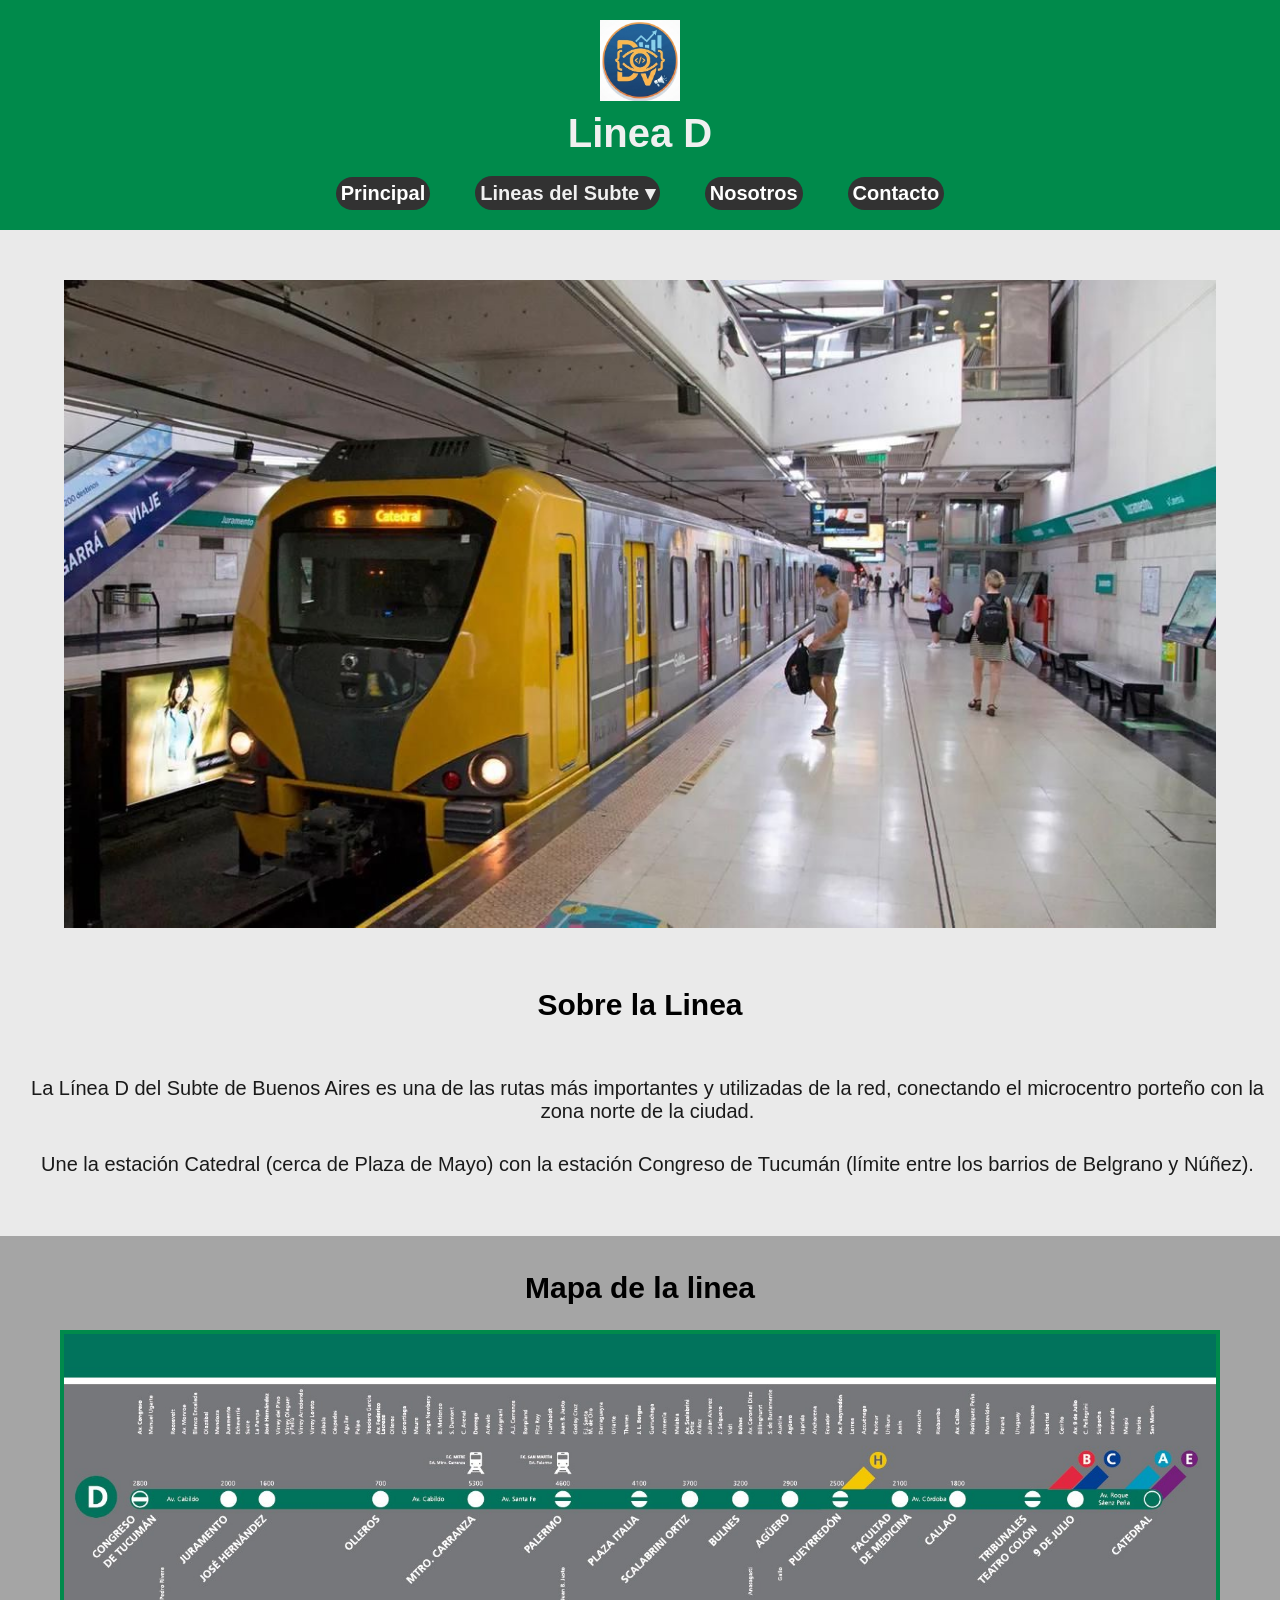
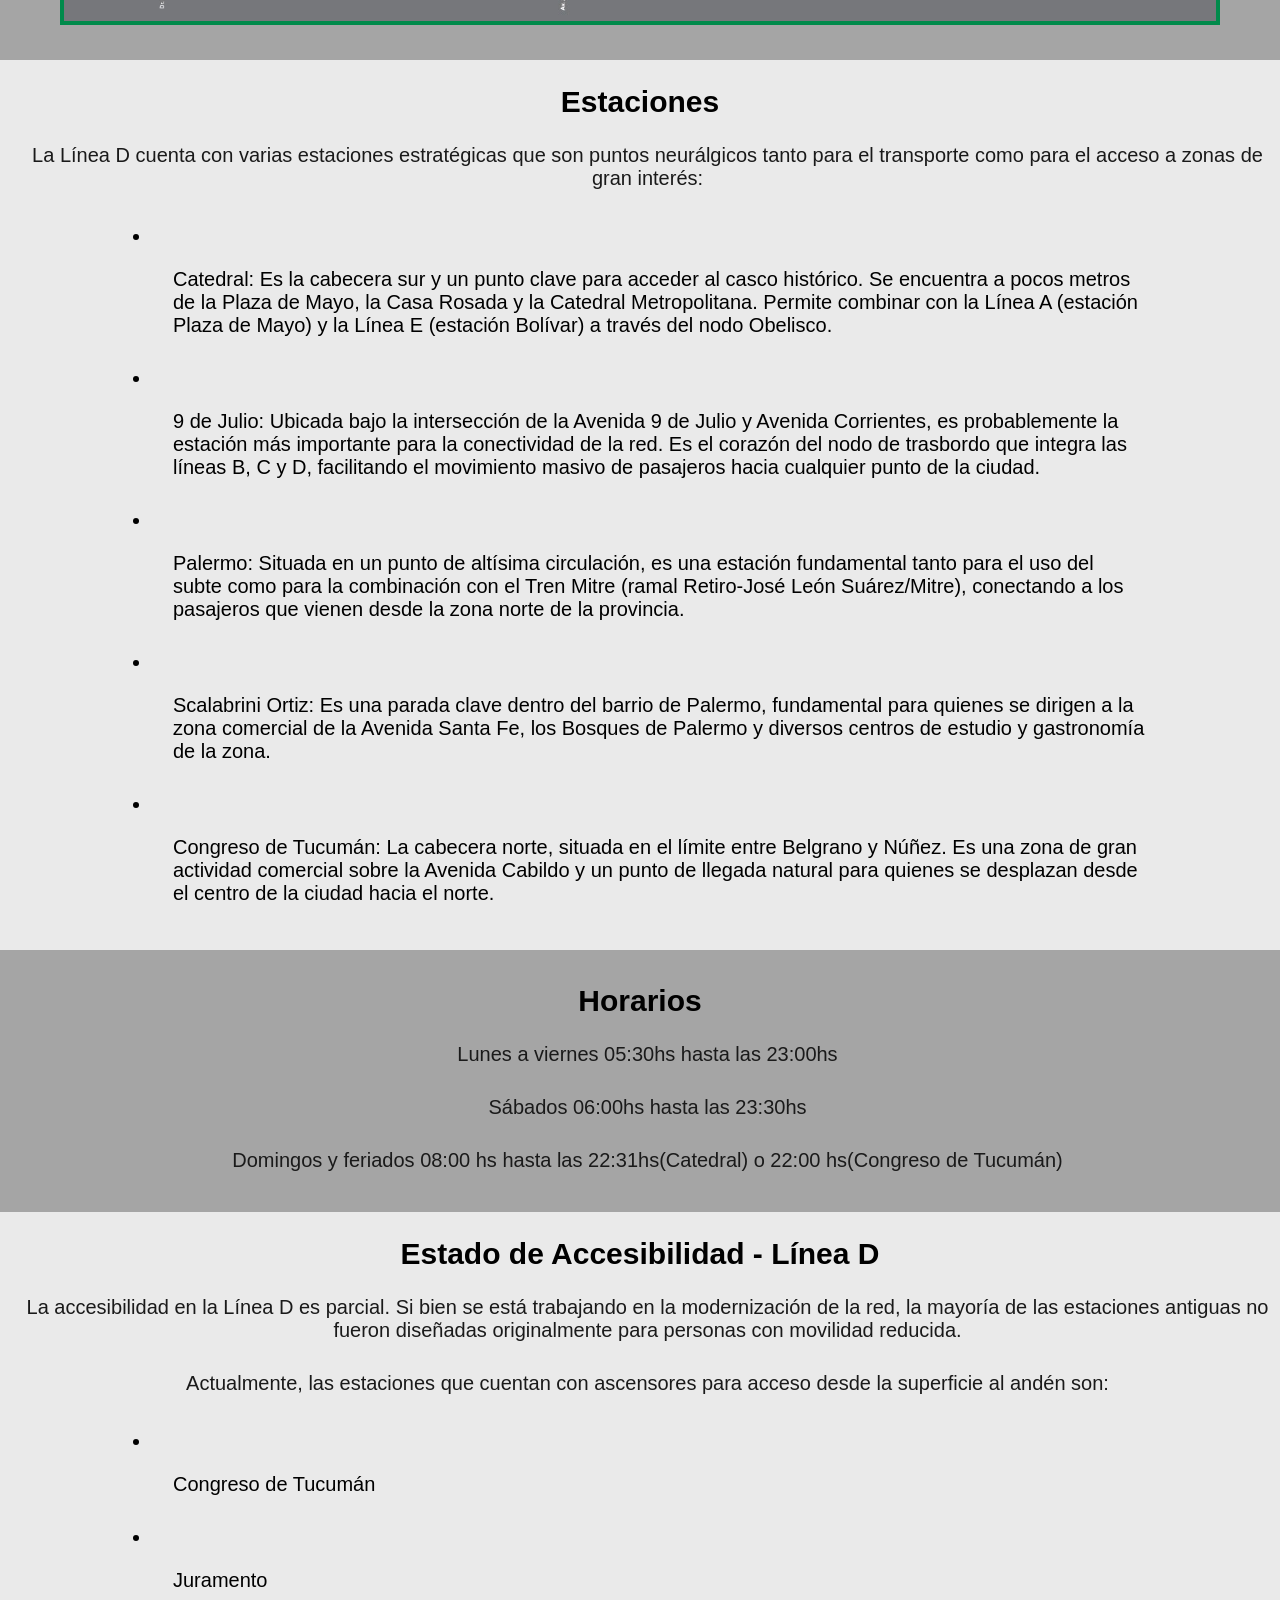
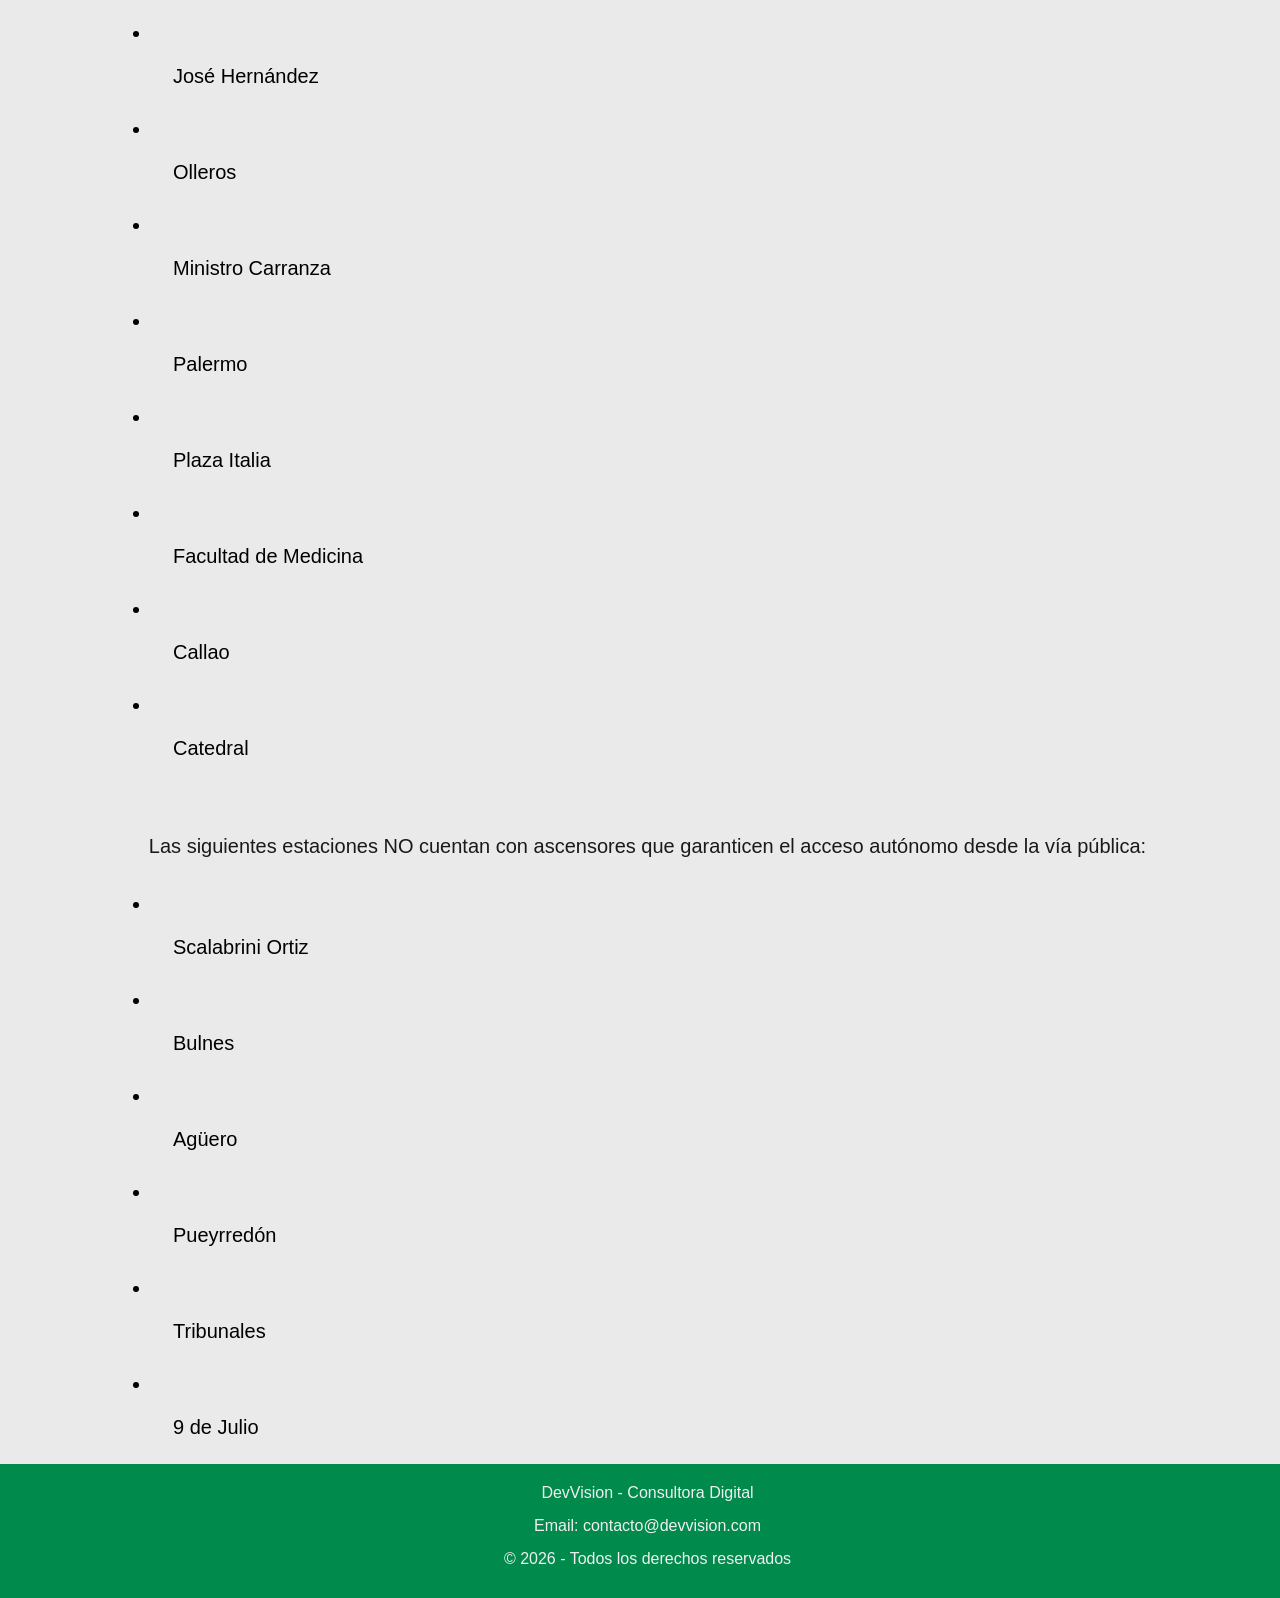
==== index.html @ eb5b042a "un link fuera" ====
<!DOCTYPE html>
<html lang="es">
<head>
    <meta charset="UTF-8">
    <meta name="viewport" content="width=device-width, initial-scale=1.0">
    <title>Linea D - Grupo 3</title>
    <link rel="stylesheet" href="estilos/css.css">
</head>
<body>
     <header class="header-principal">
        <div class="logo-titulo">
            <img src="img/DevVisionIcon.png" alt="IconoDevVision" class="icono-header">
            <h1>Linea D</h1>
        </div>

        <nav class="menu-navegacion">
            <input type="checkbox" id="menu">  
            <label for="menu" class="menuhamburguesa"> ☰ </label>
            <ul>
                <li>
                    <a href="">Principal</a>
                </li>
                <li class="dropdown">
                    <input type="checkbox" id="check-proyectos">
                    <label for="check-proyectos" class="label-proyectos">Lineas del Subte ▾</label>
                    <ul class="submenu">
                        <li><a href="">Linea H</a></li>
                        <li><a href="">Linea B</a></li>
                        <li><a href="">Linea D</a></li>
                    </ul>
                </li>
                <li>
                    <a>Nosotros</a>
                </li>
                <li>
                    <a>Contacto</a>
                </li>
            </ul>
        </nav> 
    </header>

    <main>
        <p></p>
        <nav class="ImagenSubte"><img src="img/Subte-Linea-D.jpg" alt="LineaD_Estaciones"></nav>
        <p></p>
        <h2>Sobre la Linea</h2>
        <p></p>
        <p>La Línea D del Subte de Buenos Aires es una de las rutas más importantes y utilizadas de la red, conectando el microcentro porteño con la zona norte de la ciudad.</p>
        <p>Une la estación Catedral (cerca de Plaza de Mayo) con la estación Congreso de Tucumán (límite entre los barrios de Belgrano y Núñez).</p>
        <p></p> 
    </main>

    <main class="colorgris">
        <p></p>
        <h2>Mapa de la linea</h2>
        <nav class="Imagen"><img src="img/combinaciones_D.jpg" alt="LineaD_Estaciones"></nav>
        <p></p>
    </main>

    <main>
        <h2>Estaciones</h2>
        <p>La Línea D cuenta con varias estaciones estratégicas que son puntos neurálgicos tanto para el transporte como para el acceso a zonas de gran interés:</p>
        <li><ul>Catedral: Es la cabecera sur y un punto clave para acceder al casco histórico. Se encuentra a pocos metros de la Plaza de Mayo, la Casa Rosada y la Catedral Metropolitana. Permite combinar con la Línea A (estación Plaza de Mayo) y la Línea E (estación Bolívar) a través del nodo Obelisco.</ul></li>
        <li><ul>9 de Julio: Ubicada bajo la intersección de la Avenida 9 de Julio y Avenida Corrientes, es probablemente la estación más importante para la conectividad de la red. Es el corazón del nodo de trasbordo que integra las líneas B, C y D, facilitando el movimiento masivo de pasajeros hacia cualquier punto de la ciudad.</ul></li>
        <li><ul>Palermo: Situada en un punto de altísima circulación, es una estación fundamental tanto para el uso del subte como para la combinación con el Tren Mitre (ramal Retiro-José León Suárez/Mitre), conectando a los pasajeros que vienen desde la zona norte de la provincia.</ul></li>
        <li><ul>Scalabrini Ortiz: Es una parada clave dentro del barrio de Palermo, fundamental para quienes se dirigen a la zona comercial de la Avenida Santa Fe, los Bosques de Palermo y diversos centros de estudio y gastronomía de la zona.</ul></li>
        <li><ul>Congreso de Tucumán: La cabecera norte, situada en el límite entre Belgrano y Núñez. Es una zona de gran actividad comercial sobre la Avenida Cabildo y un punto de llegada natural para quienes se desplazan desde el centro de la ciudad hacia el norte.</ul></li>
    </main>
    
    <main class="colorgris">
        <p></p>
        <h2>Horarios</h2>
        <p>Lunes a viernes  05:30hs hasta las   23:00hs</p>
        <p>Sábados  06:00hs hasta las   23:30hs</p>
        <p>Domingos y feriados 08:00 hs hasta las  22:31hs(Catedral) o 22:00 hs(Congreso de Tucumán)</p>
        <p></p>
    </main>

    <main>
        <h2>Estado de Accesibilidad - Línea D</h2>
        <p>La accesibilidad en la Línea D es parcial. Si bien se está trabajando en la modernización de la red, la mayoría de las estaciones antiguas no fueron diseñadas originalmente para personas con movilidad reducida.</p>
        <p>Actualmente, las estaciones que cuentan con ascensores para acceso desde la superficie al andén son:</p>
        <li><ul>Congreso de Tucumán</ul></li>
        <li><ul>Juramento</ul></li>
        <li><ul>José Hernández</ul></li>
        <li><ul>Olleros</ul></li>
        <li><ul>Ministro Carranza</ul></li>
        <li><ul>Palermo</ul></li>
        <li><ul>Plaza Italia</ul></li>
        <li><ul>Facultad de Medicina</ul></li>
        <li><ul>Callao</ul></li>
        <li><ul>Catedral</ul></li>
        <p></p>

        <p>Las siguientes estaciones NO cuentan con ascensores que garanticen el acceso autónomo desde la vía pública:</p>
        <li><ul>Scalabrini Ortiz</ul></li>
        <li><ul>Bulnes</ul></li>
        <li><ul>Agüero</ul></li>
        <li><ul>Pueyrredón</ul></li>
        <li><ul>Tribunales</ul></li>
        <li><ul>9 de Julio</ul></li>
    </main>

   <footer>
        <p>DevVision - Consultora Digital</p>
        <p>Email: contacto@devvision.com</p>
        <p>© 2026 - Todos los derechos reservados</p>
    </footer>
</body>
</html>
---- estilos/css.css ----
/* --- ESTILOS GENERALES --- */
body {
    background-color: #eaeaea;
    margin: 0; /* Evita márgenes blancos raros en los bordes de la pantalla */
    padding: 0;
    box-sizing: border-box;
}

h2 {
    color: #000000;
    font-size: 30px;
    text-align: center;
    font-family: Arial, Helvetica, sans-serif;
}

h1 {
    color: #f0f0f0;
    text-align: center;
    font-size: 40px;
    font-family: Arial, Helvetica, sans-serif;
    margin: 0;
    padding: 0; /* Eliminamos cualquier espacio raro */
}

h3 { font-size: 25px; text-align: center; }
h4 { font-size: 19px; text-align: center; }

p {
    color: #1a1a1a;
    font-family: Arial, Helvetica, sans-serif;
    padding-left: 15px;
    padding-bottom: 10px;
    font-size: 20px;
    text-align: center;
}

/* --- DISEÑO DEL HEADER (ESTILO DE LA IMAGEN) --- */
.header-principal {
    display: flex;
    flex-direction: column;   /* Apila los elementos hacia abajo: 1° Logo/Título, 2° Menú */
    align-items: center;       /* Centra todo horizontalmente */
    justify-content: center;
    background-color: #008A4B;   
    padding: 20px 2%; 
    color: white;
}

.logo-titulo {
    display: flex;
    flex-direction: column;   /* Apila el icono arriba y el texto abajo */
    align-items: center;       /* Centra el icono y el texto */
    gap: 10px;
    margin-bottom: 20px;       /* Despega el título del menú de botones */
}

.icono-header {
    width: 80px;                  
    height: auto;
}

/* --- MENÚ DE NAVEGACIÓN DESKTOP --- */
.menu-navegacion > ul {
    display: flex;
    align-items: center;
    list-style: none;
    padding: 0;
    margin: 0;
    gap: 15px; /* Separación fija y prolija entre botón y botón */
}

.menu-navegacion ul li {
    font-size: 20px;
    padding: 5px;
    margin: 0 15px; /* Separación balanceada entre las opciones del menú */
    list-style: none;
    font-family: Arial, Helvetica, sans-serif;
    background-color: #323232;    /* Fondo blanco para los botones */
    border-radius: 20px;          /* Bordes bien redondeados */

}

.menu-navegacion ul li:hover {
    background-color: #626262;
}


.menu-navegacion a {
    color: rgb(255, 255, 255);
    text-decoration: none;
    font-size: 20px;
    font-weight: bold;
}

.menu-navegacion a:hover {
    color: #ffcc00;
}

/* --- SUBMENÚ DESPLEGABLE POR CLICK --- */
.dropdown {
    position: relative; /* Base de referencia para el submenú */
}

.label-proyectos {
    cursor: pointer;
    color: #f0f0f0;
    font-family: Arial, Helvetica, sans-serif;
    font-weight: bold;
    font-size: 20px;
    user-select: none;
}

.label-proyectos:hover {
    color: #ffcc00;
}

/* El cuadro del submenú */
.submenu {
    display: none; /* Oculto por defecto */
    position: absolute;
    top: 130%; /* Cae justo por debajo del botón 'Proyectos' */
    left: 50%;
    transform: translateX(-50%); /* Lo centra perfectamente abajo del texto */
    background-color: #008A4B;
    min-width: 160px;
    z-index: 1000;
    padding: 0;
    margin: 0;
    list-style: none;
    box-shadow: 0px 4px 8px rgba(0,0,0,0.2); /* Sombra sutil para dar volumen */
    border-radius: 4px;
}

/* Mostrar submenú cuando el checkbox interno está activo */
#check-proyectos:checked ~ .submenu {
    display: block;
}

.submenu li {
    display: block !important;
    margin: 0 !important;
    padding: 12px 15px !important;
    border-bottom: 1px solid #00fb8a;
    text-align: center;
    
}

.submenu li:last-child {
    border-bottom: none; /* Quita la línea al último elemento */
}

.submenu li a {
    color: #ffffff !important;
    text-decoration: none;
    font-size: 14px;
    display: block;
}

/* Esconder los inputs de control */
input[type="checkbox"] {
    display: none;
}
.menuhamburguesa {
    display: none;
}

/* --- CUERPO DEL CONTENIDO Y COMPONENTES --- */
main li {
    font-size: 20px;
    color: #000000;
    font-family: Arial, Helvetica, sans-serif;
    padding: 5px;
    margin: 0 10%; /* Ajustado con porcentajes para evitar roturas de pantalla */
}

.colorgris { background-color: #a5a5a5; }

footer {
    background-color: #008A4B;   
    padding: 15px;
    text-align: center;
}
footer p {
    margin: 5px 0;
    color: #f0f0f0;
    font-size: 16px;
}

.Imagen img {
    border: 4px solid #008A4B;
    display: block;
    margin: 0 auto 25px auto;
    max-width: 90%;
    height: auto;
}

.ImagenSubte img {
    display: block;
    margin: 0 auto 25px auto;
    max-width: 90%;
    height: auto;
}

/* --- RESPONSIVE / ADAPTACIÓN A MÓVILES --- */
@media all and (max-width: 1060px) {
  
    input:checked  ~ ul{   
    display:block;
      }
  
      input:checked ~ label {   
      background: lightgrey; 
          }
  
      label:hover{               
      background: grey;
      }
  
    li{                        
         margin: 0px;
         text-align: left;
         font-size: 15px;
     }

     ul{
        font-size: 15px;
     }
  
     .menuhamburguesa {            
       box-sizing: border-box;
       display: block;
       border: 1px solid black;
       border-radius: 5px;
       width: 30px;
       height: 30px;
       line-height: 30px;
       font-weight: bold;
       text-align: center;
       user-select: none;
       background-color: cadetblue;
  
        }
      
  
    .menu-navegacion ul{                         
       display: none;
       background-color:#008A4B;
  
      }

    .submenu li {
        display: block !important;
        margin: 0 !important;
        padding: 12px 15px !important;
        border-bottom: 1px solid #00fb8a;
        text-align: center;
    }

      h1{ 
        font-size: 23px;
      }
      a{
        font-size: 13px;
    }
    p{
        font-size: 14px;
    }

    h2{
        font-size: 19px;
    }
    h3{
        font-size: 17px;
    }

  }
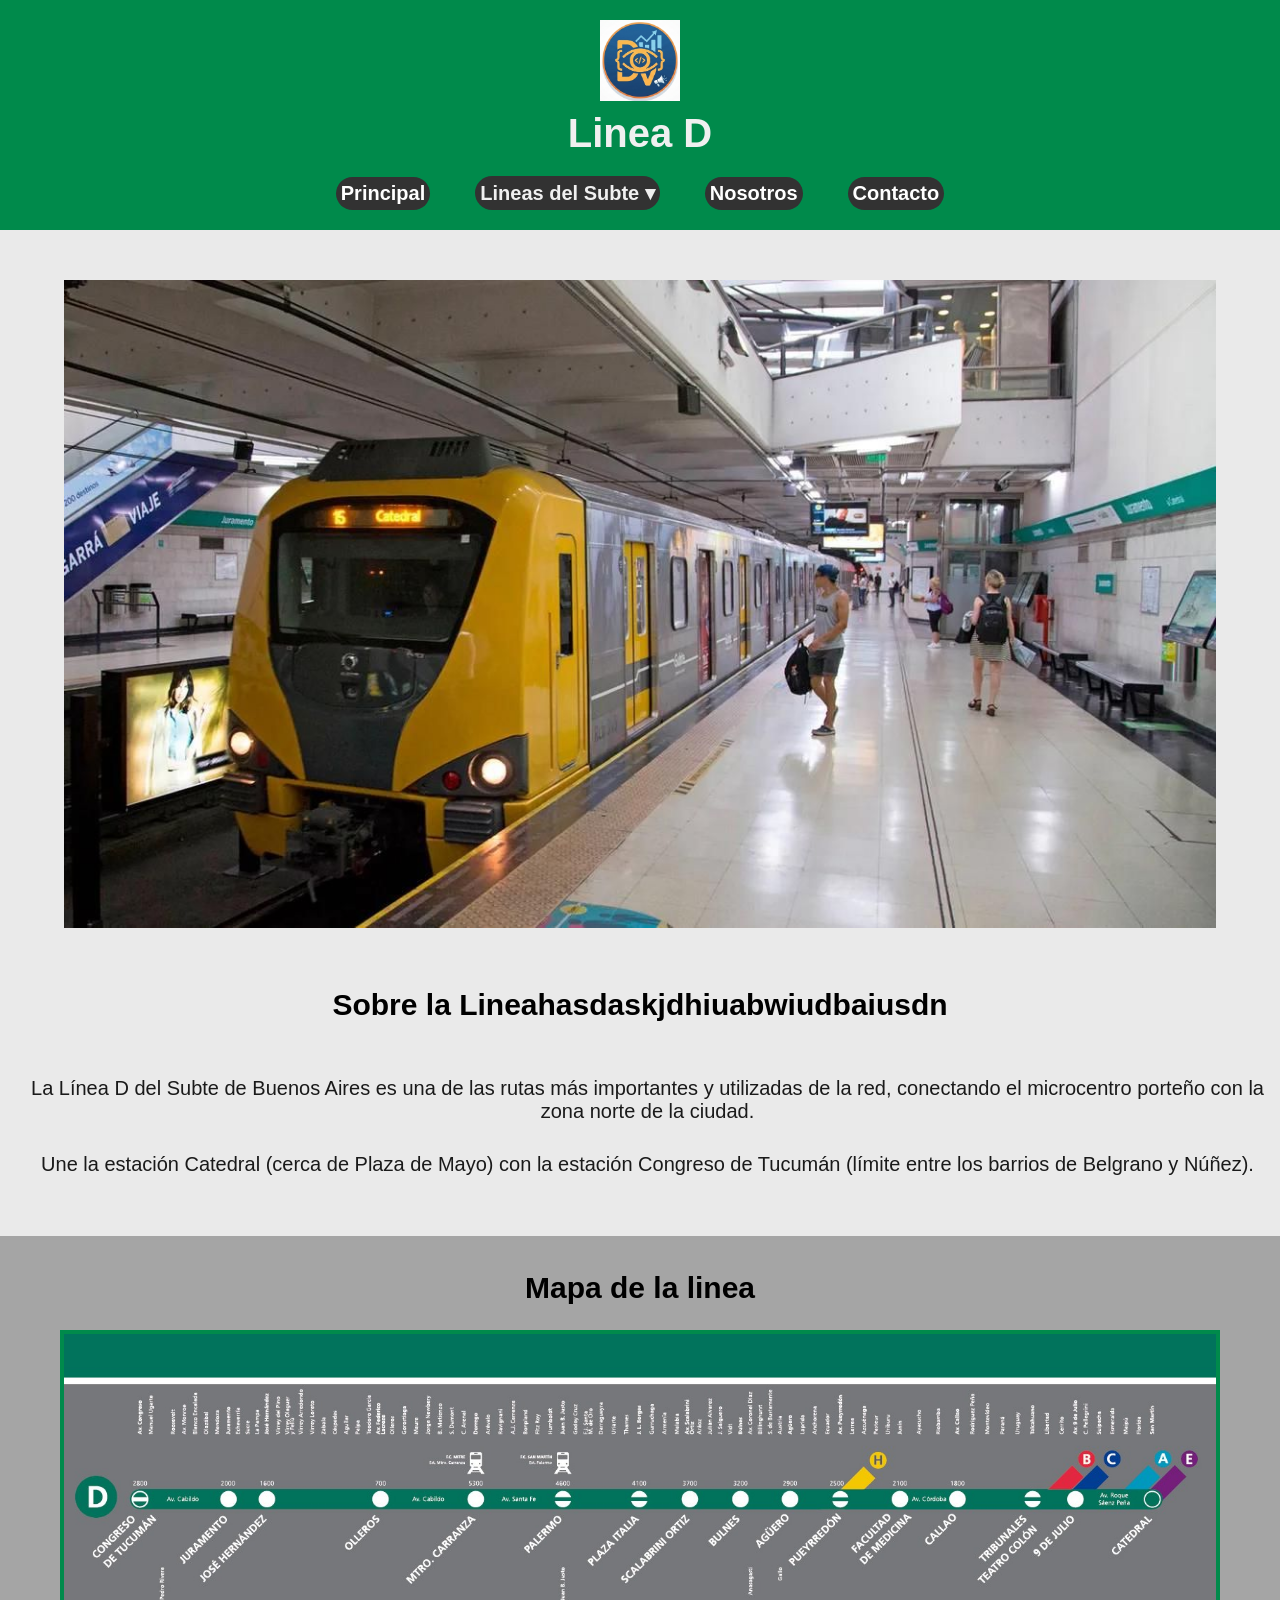
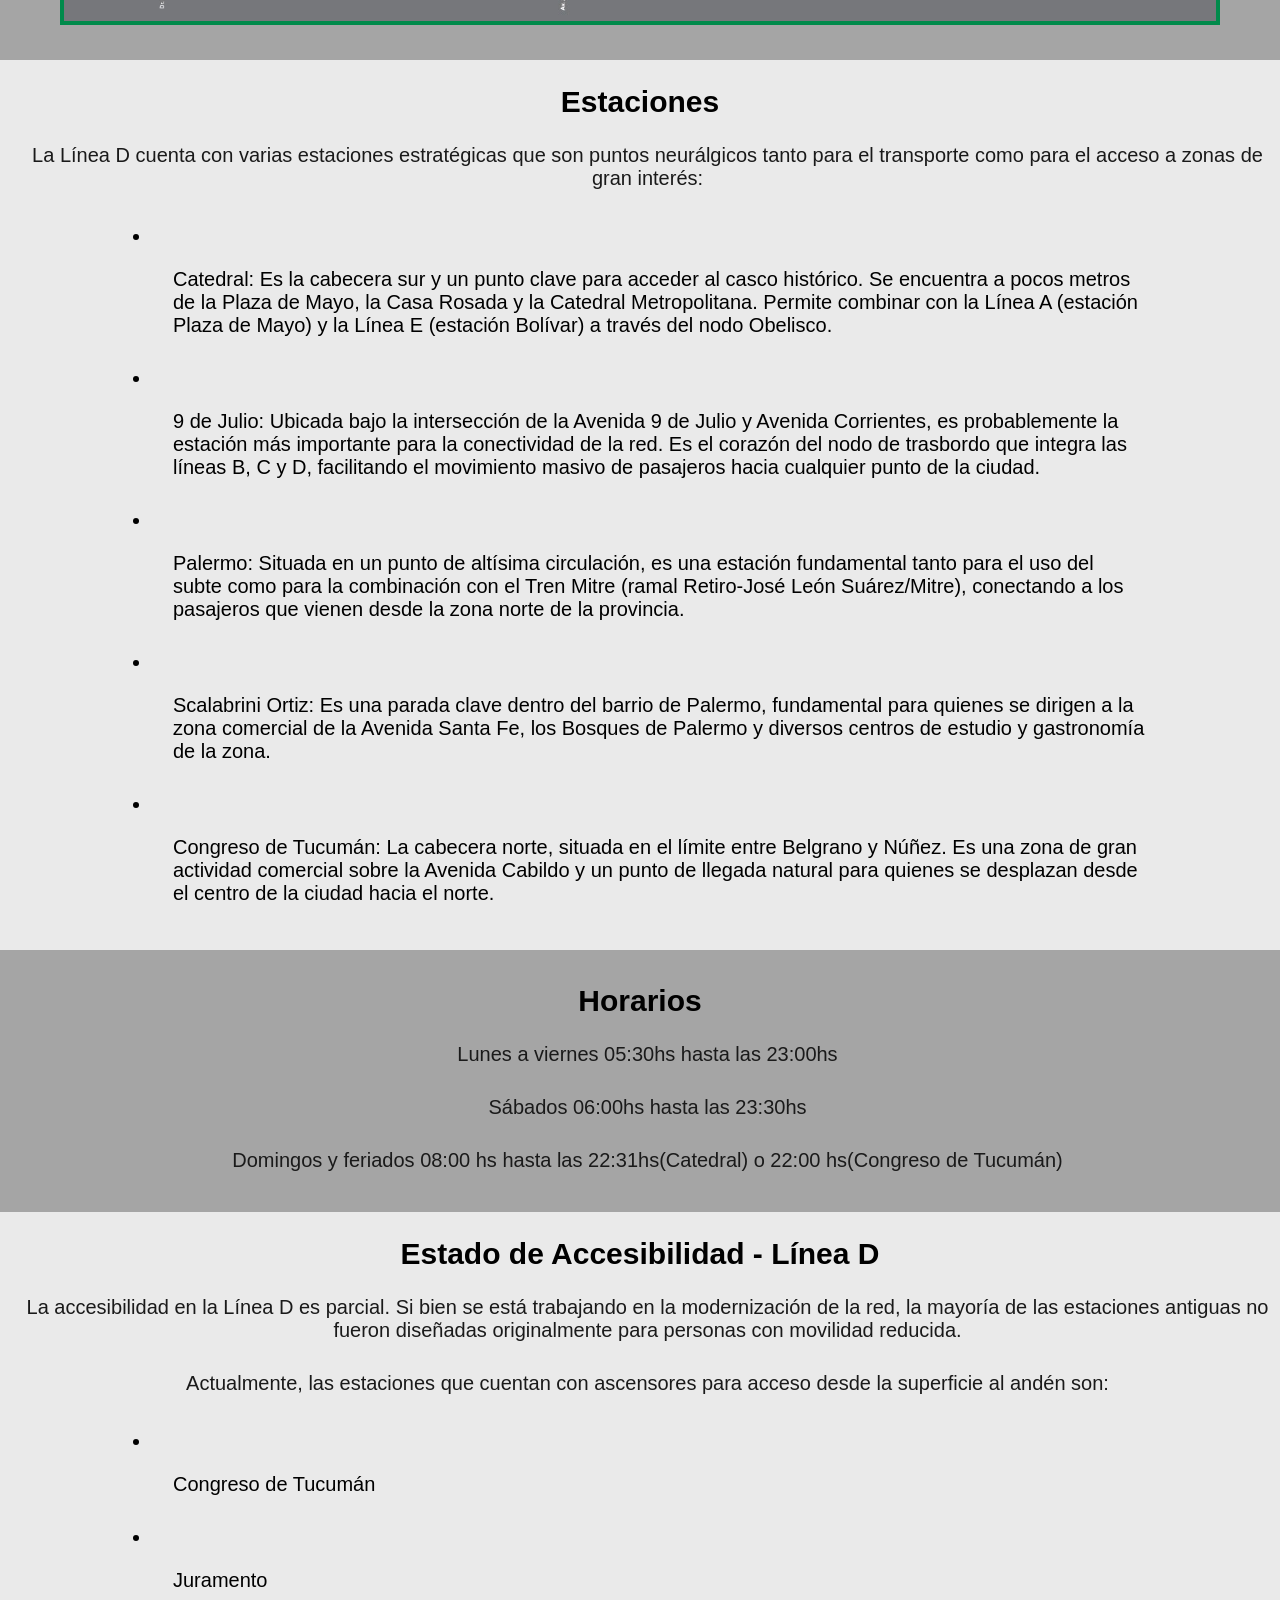
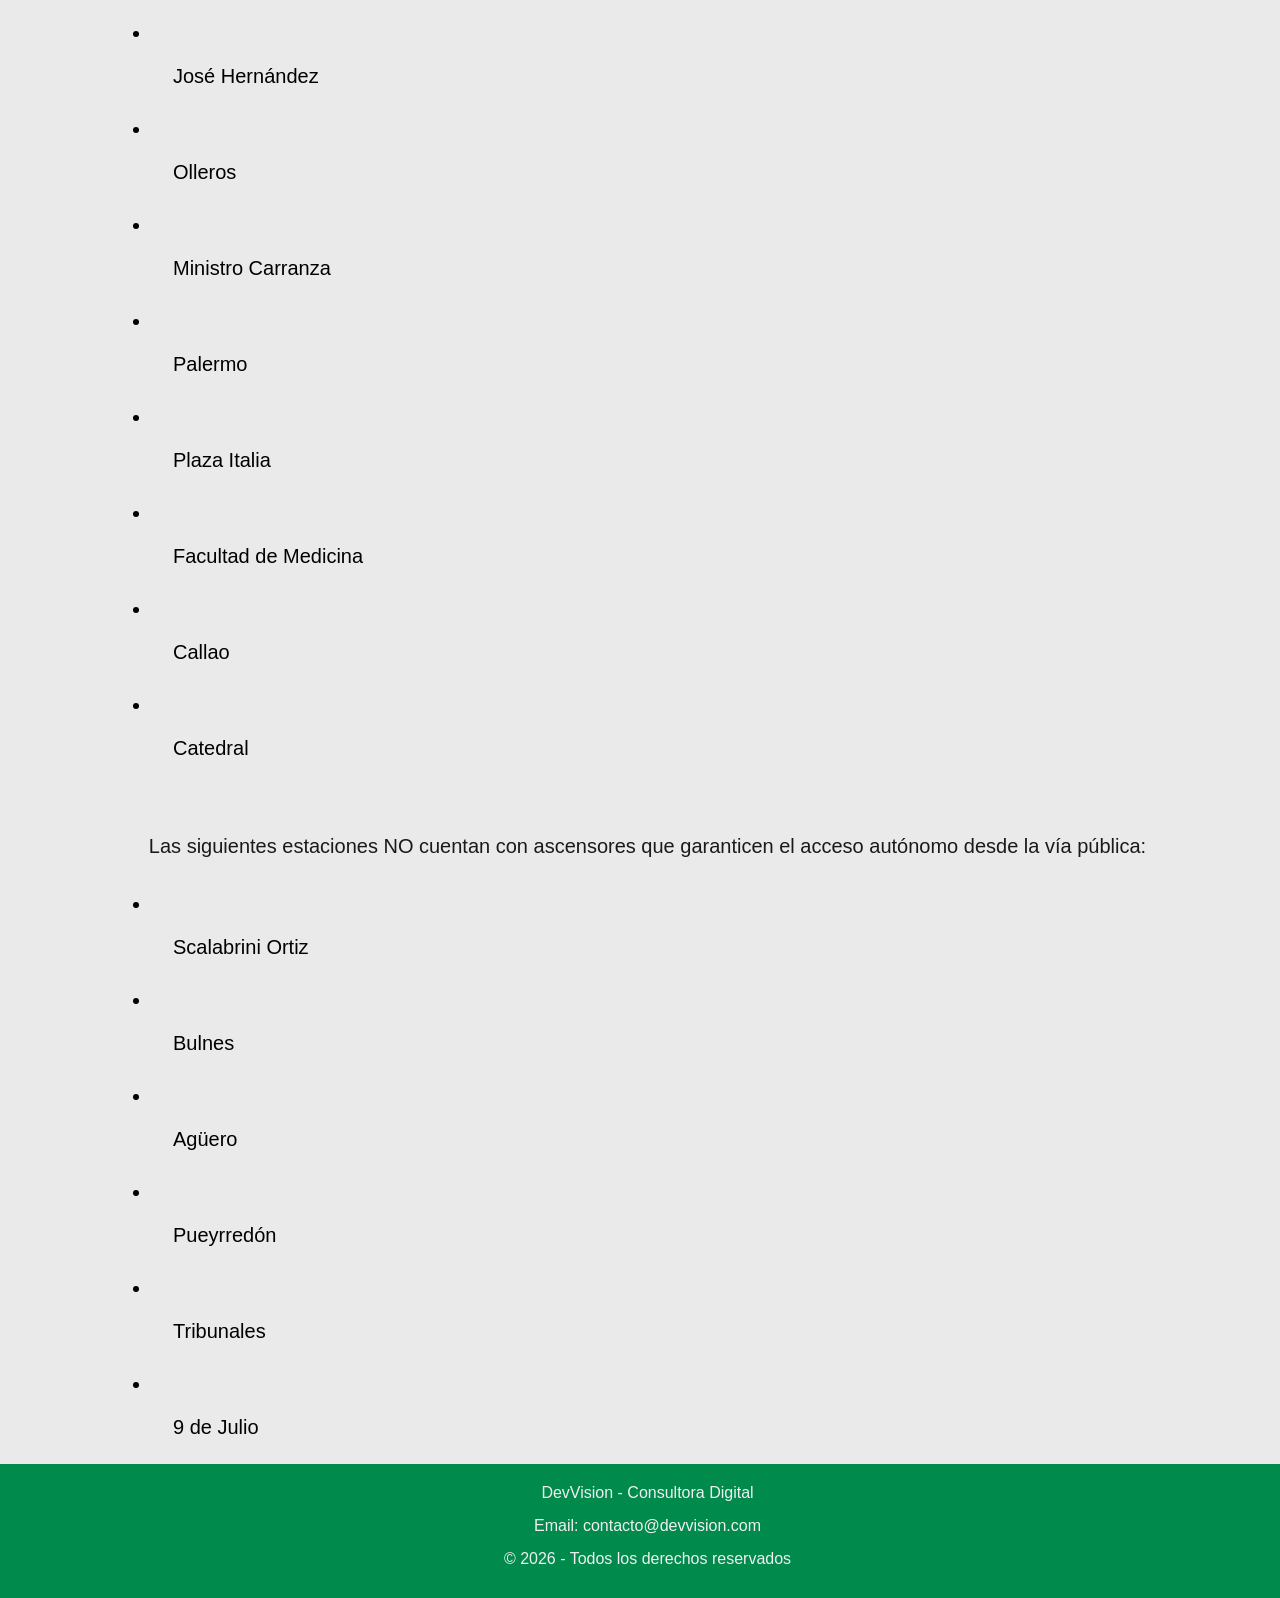
==== commit b7b396ea: "probando" ====
--- a/index.html
+++ b/index.html
@@ -24,8 +24,8 @@
                     <input type="checkbox" id="check-proyectos">
                     <label for="check-proyectos" class="label-proyectos">Lineas del Subte ▾</label>
                     <ul class="submenu">
-                        <li><a href="">Linea H</a></li>
-                        <li><a href="">Linea B</a></li>
+                        <li><a href="https://valentinasalinasc.github.io/lineahsubte/">Linea H</a></li>
+                        <li><a href="https://carlosmarinaro.github.io/LINEA-C/#">Linea C</a></li>
                         <li><a href="">Linea D</a></li>
                     </ul>
                 </li>
@@ -39,11 +39,12 @@
         </nav> 
     </header>
 
+
     <main>
         <p></p>
         <nav class="ImagenSubte"><img src="img/Subte-Linea-D.jpg" alt="LineaD_Estaciones"></nav>
         <p></p>
-        <h2>Sobre la Linea</h2>
+        <h2>Sobre la Lineahasdaskjdhiuabwiudbaiusdn</h2>
         <p></p>
         <p>La Línea D del Subte de Buenos Aires es una de las rutas más importantes y utilizadas de la red, conectando el microcentro porteño con la zona norte de la ciudad.</p>
         <p>Une la estación Catedral (cerca de Plaza de Mayo) con la estación Congreso de Tucumán (límite entre los barrios de Belgrano y Núñez).</p>
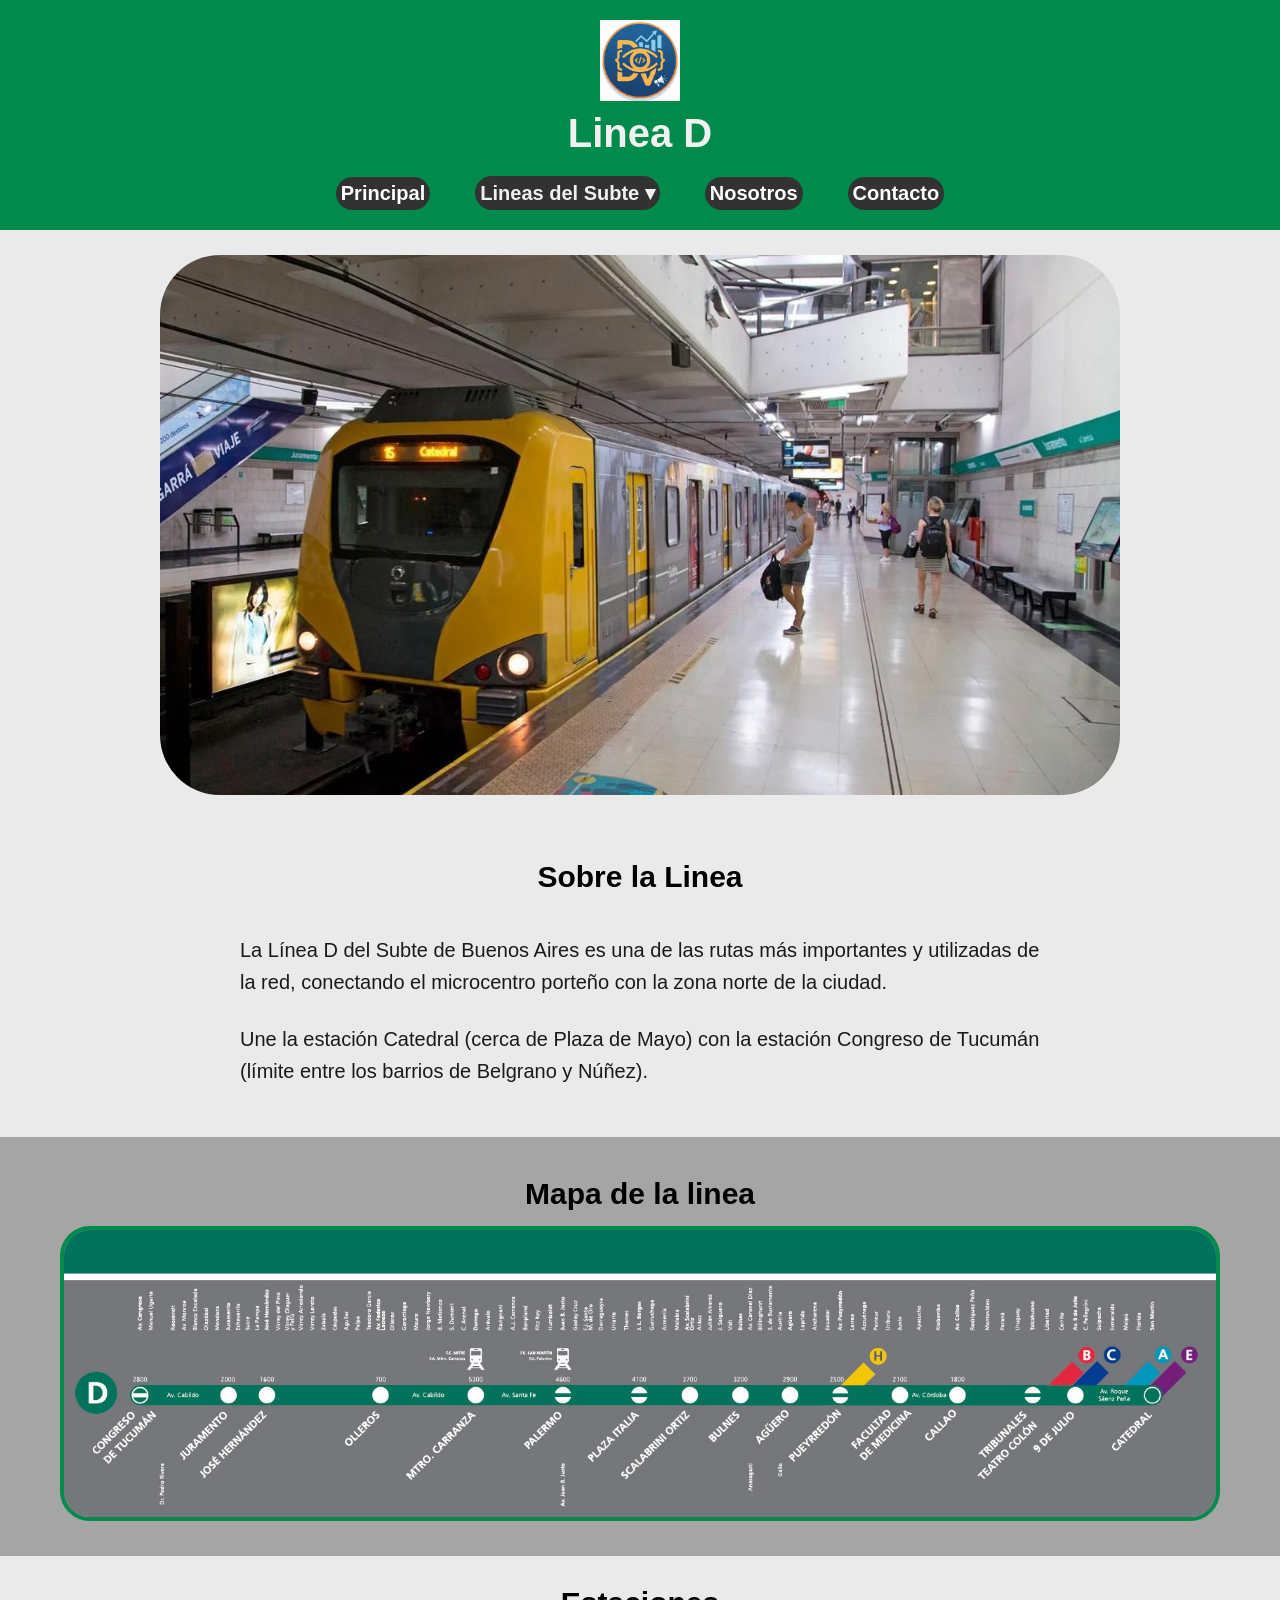
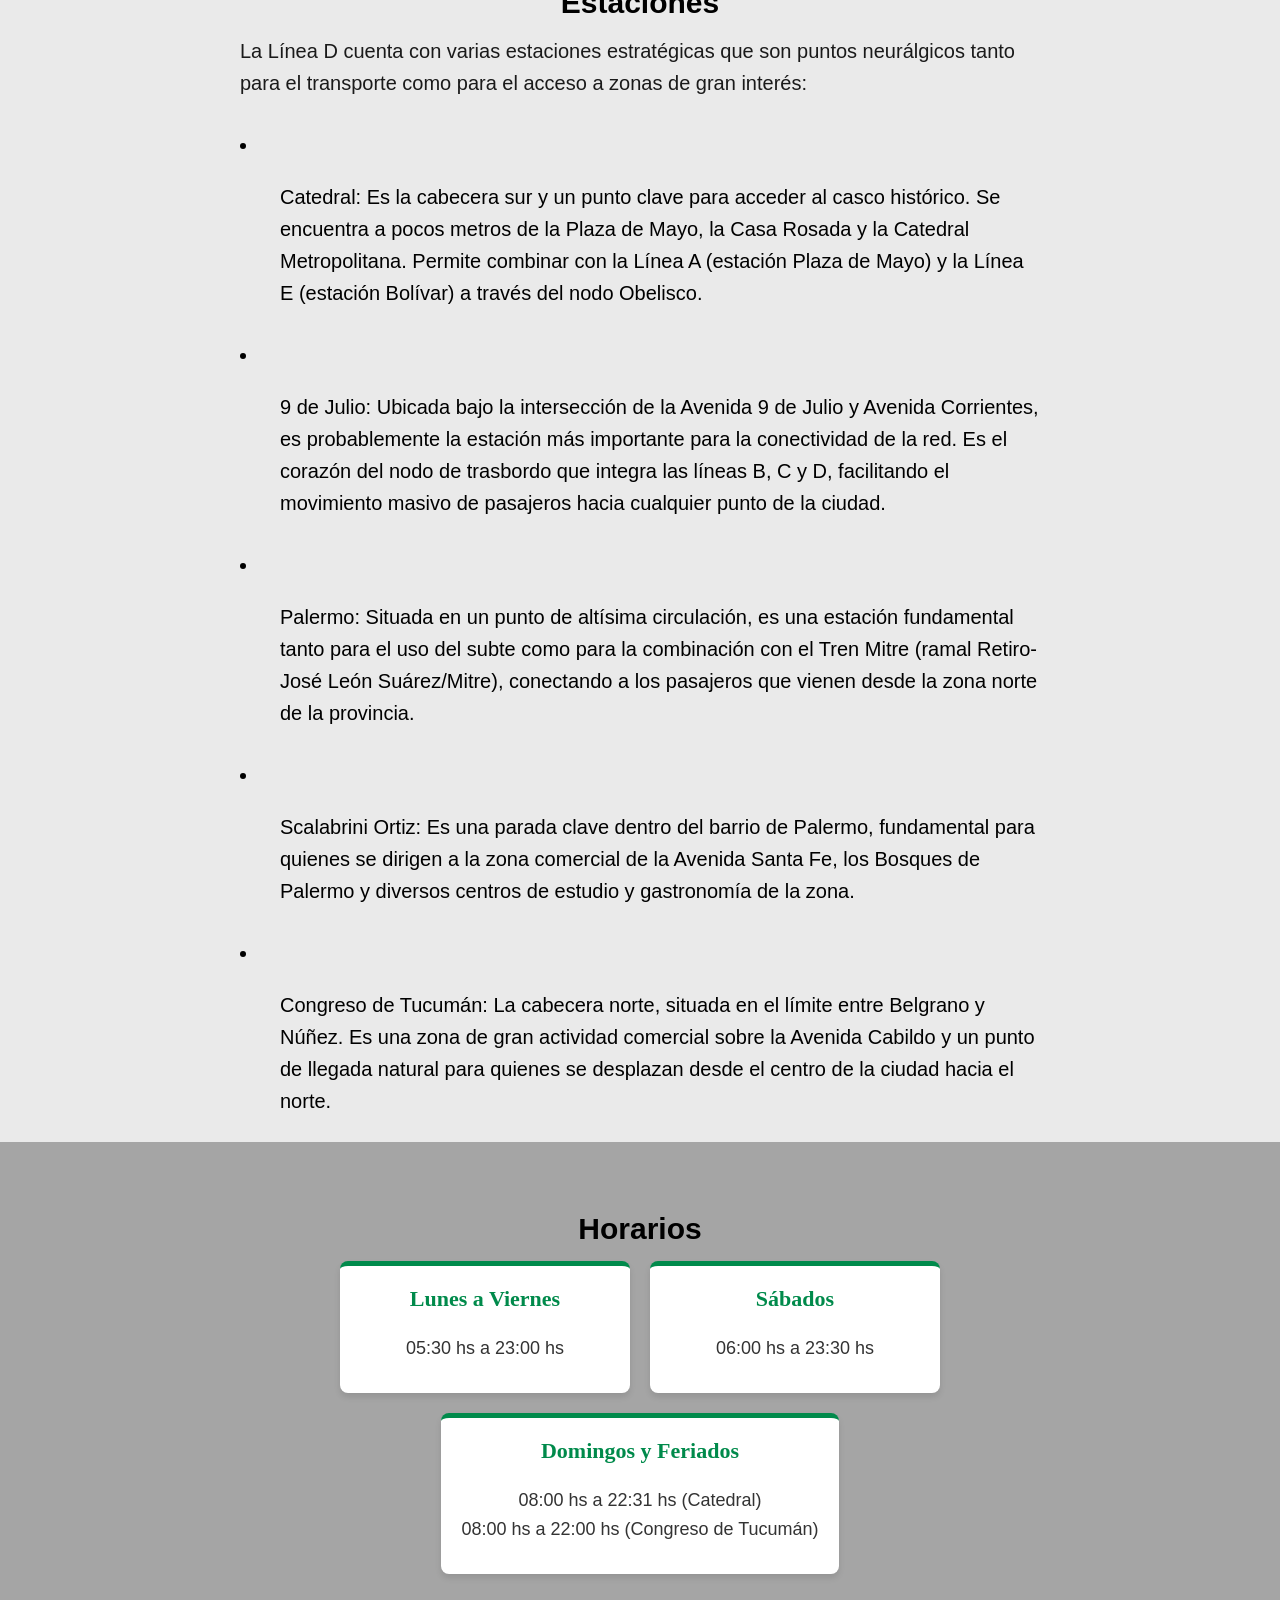
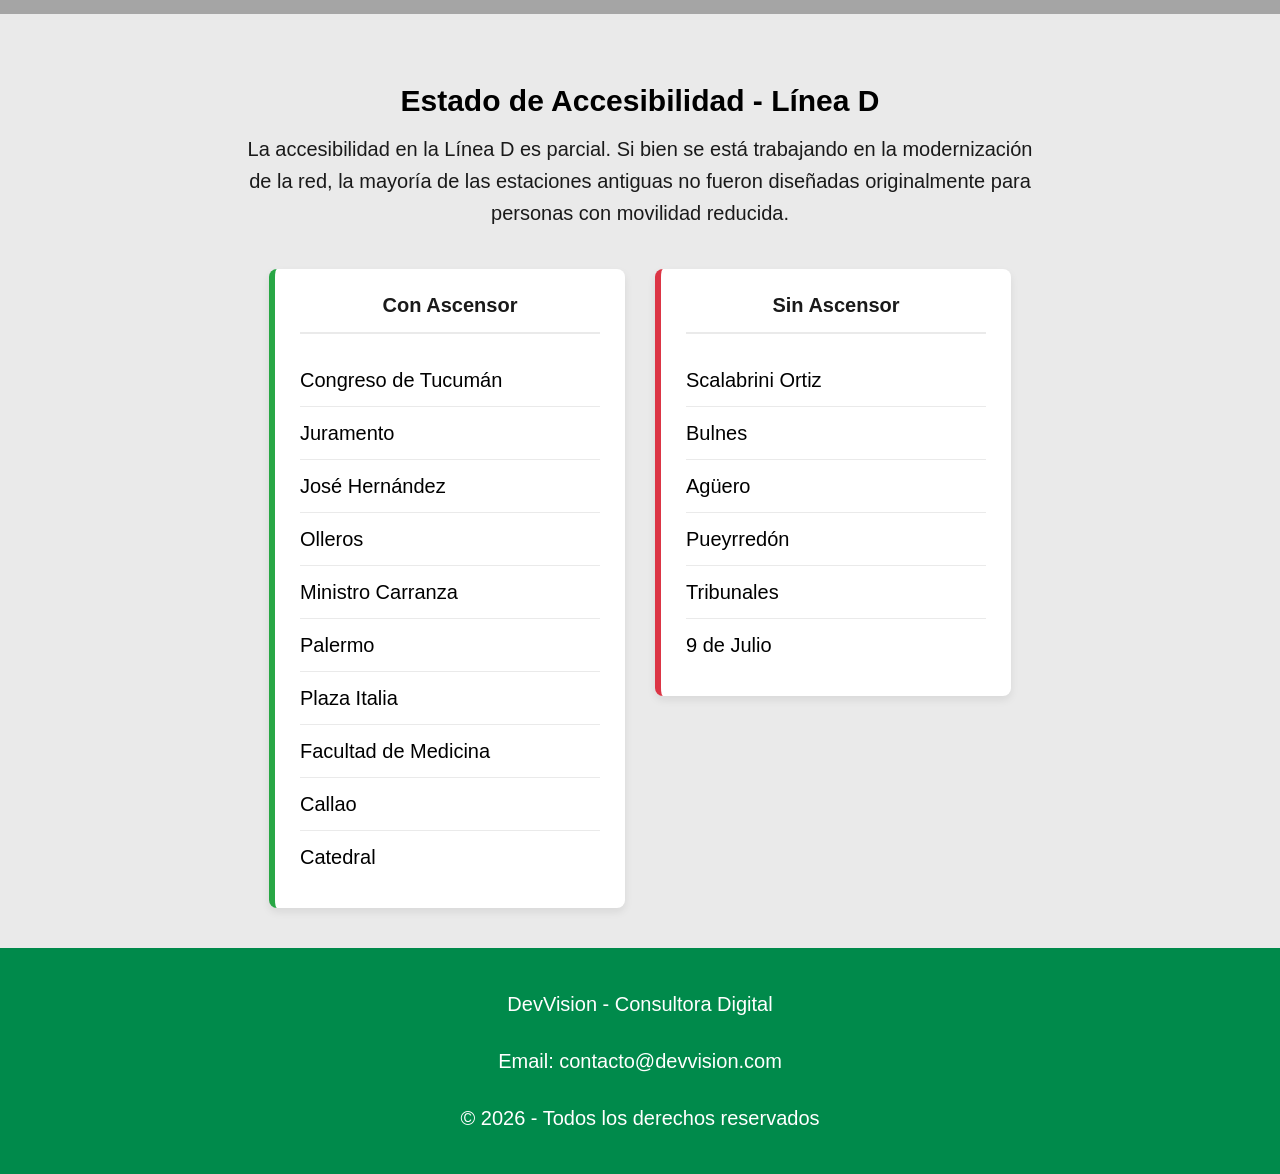
==== commit 156b0d89: "columnas" ====
--- a/index.html
+++ b/index.html
@@ -44,7 +44,7 @@
         <p></p>
         <nav class="ImagenSubte"><img src="img/Subte-Linea-D.jpg" alt="LineaD_Estaciones"></nav>
         <p></p>
-        <h2>Sobre la Lineahasdaskjdhiuabwiudbaiusdn</h2>
+        <h2>Sobre la Linea</h2>
         <p></p>
         <p>La Línea D del Subte de Buenos Aires es una de las rutas más importantes y utilizadas de la red, conectando el microcentro porteño con la zona norte de la ciudad.</p>
         <p>Une la estación Catedral (cerca de Plaza de Mayo) con la estación Congreso de Tucumán (límite entre los barrios de Belgrano y Núñez).</p>
@@ -68,41 +68,61 @@
         <li><ul>Congreso de Tucumán: La cabecera norte, situada en el límite entre Belgrano y Núñez. Es una zona de gran actividad comercial sobre la Avenida Cabildo y un punto de llegada natural para quienes se desplazan desde el centro de la ciudad hacia el norte.</ul></li>
     </main>
     
-    <main class="colorgris">
-        <p></p>
+    <main class="colorgris padding-seccion">
         <h2>Horarios</h2>
-        <p>Lunes a viernes  05:30hs hasta las   23:00hs</p>
-        <p>Sábados  06:00hs hasta las   23:30hs</p>
-        <p>Domingos y feriados 08:00 hs hasta las  22:31hs(Catedral) o 22:00 hs(Congreso de Tucumán)</p>
-        <p></p>
+        <div class="contenedor-horarios">
+            <div class="tarjeta-horario">
+                <h3>Lunes a Viernes</h3>
+                <p>05:30 hs a 23:00 hs</p>
+            </div>
+            <div class="tarjeta-horario">
+                <h3>Sábados</h3>
+                <p>06:00 hs a 23:30 hs</p>
+            </div>
+            <div class="tarjeta-horario">
+                <h3>Domingos y Feriados</h3>
+                <p>08:00 hs a 22:31 hs (Catedral)<br>08:00 hs a 22:00 hs (Congreso de Tucumán)</p>
+            </div>
+        </div>
     </main>
 
-    <main>
+    <main class="padding-seccion">
         <h2>Estado de Accesibilidad - Línea D</h2>
-        <p>La accesibilidad en la Línea D es parcial. Si bien se está trabajando en la modernización de la red, la mayoría de las estaciones antiguas no fueron diseñadas originalmente para personas con movilidad reducida.</p>
-        <p>Actualmente, las estaciones que cuentan con ascensores para acceso desde la superficie al andén son:</p>
-        <li><ul>Congreso de Tucumán</ul></li>
-        <li><ul>Juramento</ul></li>
-        <li><ul>José Hernández</ul></li>
-        <li><ul>Olleros</ul></li>
-        <li><ul>Ministro Carranza</ul></li>
-        <li><ul>Palermo</ul></li>
-        <li><ul>Plaza Italia</ul></li>
-        <li><ul>Facultad de Medicina</ul></li>
-        <li><ul>Callao</ul></li>
-        <li><ul>Catedral</ul></li>
-        <p></p>
+        <p class="texto-centrado">La accesibilidad en la Línea D es parcial. Si bien se está trabajando en la modernización de la red, la mayoría de las estaciones antiguas no fueron diseñadas originalmente para personas con movilidad reducida.</p>
+        
+        <div class="contenedor-accesibilidad">
+            <div class="columna-accesible">
+                <h3> Con Ascensor</h3>
+                <ul>
+                    <li>Congreso de Tucumán</li>
+                    <li>Juramento</li>
+                    <li>José Hernández</li>
+                    <li>Olleros</li>
+                    <li>Ministro Carranza</li>
+                    <li>Palermo</li>
+                    <li>Plaza Italia</li>
+                    <li>Facultad de Medicina</li>
+                    <li>Callao</li>
+                    <li>Catedral</li>
+                </ul>
+            </div>
 
-        <p>Las siguientes estaciones NO cuentan con ascensores que garanticen el acceso autónomo desde la vía pública:</p>
-        <li><ul>Scalabrini Ortiz</ul></li>
-        <li><ul>Bulnes</ul></li>
-        <li><ul>Agüero</ul></li>
-        <li><ul>Pueyrredón</ul></li>
-        <li><ul>Tribunales</ul></li>
-        <li><ul>9 de Julio</ul></li>
+            <div class="columna-no-accesible">
+                <h3> Sin Ascensor</h3>
+                <ul>
+                    <li>Scalabrini Ortiz</li>
+                    <li>Bulnes</li>
+                    <li>Agüero</li>
+                    <li>Pueyrredón</li>
+                    <li>Tribunales</li>
+                    <li>9 de Julio</li>
+                </ul>
+            </div>
+        </div>
     </main>
 
    <footer>
+    <p></p>
         <p>DevVision - Consultora Digital</p>
         <p>Email: contacto@devvision.com</p>
         <p>© 2026 - Todos los derechos reservados</p>
--- a/estilos/css.css
+++ b/estilos/css.css
@@ -1,7 +1,7 @@
-/* --- ESTILOS GENERALES --- */
+
 body {
     background-color: #eaeaea;
-    margin: 0; /* Evita márgenes blancos raros en los bordes de la pantalla */
+    margin: 0;
     padding: 0;
     box-sizing: border-box;
 }
@@ -11,6 +11,8 @@
     font-size: 30px;
     text-align: center;
     font-family: Arial, Helvetica, sans-serif;
+    max-width: 800px;
+    margin: 30px auto 15px auto; 
 }
 
 h1 {
@@ -19,7 +21,7 @@
     font-size: 40px;
     font-family: Arial, Helvetica, sans-serif;
     margin: 0;
-    padding: 0; /* Eliminamos cualquier espacio raro */
+    padding: 0; 
 }
 
 h3 { font-size: 25px; text-align: center; }
@@ -28,17 +30,18 @@
 p {
     color: #1a1a1a;
     font-family: Arial, Helvetica, sans-serif;
-    padding-left: 15px;
+    font-size: 20px;    
+    max-width: 800px; 
+    margin: 0 auto 15px auto;
     padding-bottom: 10px;
-    font-size: 20px;
-    text-align: center;
-}
-
-/* --- DISEÑO DEL HEADER (ESTILO DE LA IMAGEN) --- */
+    text-align: left; 
+    line-height: 1.6; 
+}
+
 .header-principal {
     display: flex;
-    flex-direction: column;   /* Apila los elementos hacia abajo: 1° Logo/Título, 2° Menú */
-    align-items: center;       /* Centra todo horizontalmente */
+    flex-direction: column;
+    align-items: center; 
     justify-content: center;
     background-color: #008A4B;   
     padding: 20px 2%; 
@@ -47,10 +50,10 @@
 
 .logo-titulo {
     display: flex;
-    flex-direction: column;   /* Apila el icono arriba y el texto abajo */
-    align-items: center;       /* Centra el icono y el texto */
+    flex-direction: column; 
+    align-items: center; 
     gap: 10px;
-    margin-bottom: 20px;       /* Despega el título del menú de botones */
+    margin-bottom: 20px;
 }
 
 .icono-header {
@@ -58,24 +61,24 @@
     height: auto;
 }
 
-/* --- MENÚ DE NAVEGACIÓN DESKTOP --- */
+
 .menu-navegacion > ul {
     display: flex;
     align-items: center;
     list-style: none;
     padding: 0;
     margin: 0;
-    gap: 15px; /* Separación fija y prolija entre botón y botón */
+    gap: 15px;
 }
 
 .menu-navegacion ul li {
     font-size: 20px;
     padding: 5px;
-    margin: 0 15px; /* Separación balanceada entre las opciones del menú */
+    margin: 0 15px;
     list-style: none;
     font-family: Arial, Helvetica, sans-serif;
-    background-color: #323232;    /* Fondo blanco para los botones */
-    border-radius: 20px;          /* Bordes bien redondeados */
+    background-color: #323232; 
+    border-radius: 20px; 
 
 }
 
@@ -95,9 +98,8 @@
     color: #ffcc00;
 }
 
-/* --- SUBMENÚ DESPLEGABLE POR CLICK --- */
 .dropdown {
-    position: relative; /* Base de referencia para el submenú */
+    position: relative;
 }
 
 .label-proyectos {
@@ -113,24 +115,24 @@
     color: #ffcc00;
 }
 
-/* El cuadro del submenú */
+
 .submenu {
-    display: none; /* Oculto por defecto */
+    display: none; 
     position: absolute;
-    top: 130%; /* Cae justo por debajo del botón 'Proyectos' */
+    top: 130%;
     left: 50%;
-    transform: translateX(-50%); /* Lo centra perfectamente abajo del texto */
+    transform: translateX(-50%);
     background-color: #008A4B;
     min-width: 160px;
     z-index: 1000;
     padding: 0;
     margin: 0;
     list-style: none;
-    box-shadow: 0px 4px 8px rgba(0,0,0,0.2); /* Sombra sutil para dar volumen */
+    box-shadow: 0px 4px 8px rgba(0,0,0,0.2);
     border-radius: 4px;
 }
 
-/* Mostrar submenú cuando el checkbox interno está activo */
+
 #check-proyectos:checked ~ .submenu {
     display: block;
 }
@@ -145,7 +147,7 @@
 }
 
 .submenu li:last-child {
-    border-bottom: none; /* Quita la línea al último elemento */
+    border-bottom: none;
 }
 
 .submenu li a {
@@ -155,7 +157,7 @@
     display: block;
 }
 
-/* Esconder los inputs de control */
+
 input[type="checkbox"] {
     display: none;
 }
@@ -163,13 +165,15 @@
     display: none;
 }
 
-/* --- CUERPO DEL CONTENIDO Y COMPONENTES --- */
 main li {
     font-size: 20px;
     color: #000000;
     font-family: Arial, Helvetica, sans-serif;
     padding: 5px;
-    margin: 0 10%; /* Ajustado con porcentajes para evitar roturas de pantalla */
+    max-width: 800px;
+    margin: 0 auto;
+    text-align: left;
+    line-height: 1.6;
 }
 
 .colorgris { background-color: #a5a5a5; }
@@ -180,9 +184,14 @@
     text-align: center;
 }
 footer p {
-    margin: 5px 0;
-    color: #f0f0f0;
-    font-size: 16px;
+    color: #ffffff;
+    font-family: Arial, Helvetica, sans-serif;
+    font-size: 20px;
+    max-width: 800px;
+    margin: 0 auto 15px auto;
+    padding-bottom: 10px;
+    text-align: center;
+    line-height: 1.6;
 }
 
 .Imagen img {
@@ -191,16 +200,127 @@
     margin: 0 auto 25px auto;
     max-width: 90%;
     height: auto;
+    border-radius: 30px;
+
 }
 
 .ImagenSubte img {
     display: block;
     margin: 0 auto 25px auto;
-    max-width: 90%;
+    max-width: 75%;
     height: auto;
-}
-
-/* --- RESPONSIVE / ADAPTACIÓN A MÓVILES --- */
+    border-radius: 60px;
+}
+
+
+
+
+
+
+
+
+.padding-seccion {
+    padding: 40px 20px; 
+}
+
+.texto-centrado {
+    text-align: center;
+    max-width: 800px;
+    margin: 0 auto 30px auto;
+}
+
+
+.contenedor-horarios {
+    display: flex;
+    justify-content: center;
+    gap: 20px;
+    max-width: 900px;
+    margin: 0 auto;
+    flex-wrap: wrap;
+}
+
+.tarjeta-horario {
+    background-color: #ffffff;
+    border-top: 5px solid #008A4B;
+    border-radius: 8px;
+    padding: 20px;
+    text-align: center;
+    min-width: 250px;
+    box-shadow: 0 4px 6px rgba(0,0,0,0.1);
+}
+
+.tarjeta-horario h3 {
+    color: #008A4B;
+    margin-top: 0;
+    font-size: 22px;
+}
+
+.tarjeta-horario p {
+    margin: 0;
+    font-size: 18px;
+    color: #333;
+    text-align: center;
+}
+
+
+.contenedor-accesibilidad {
+    display: flex;
+    justify-content: center;
+    align-items: flex-start;
+    gap: 30px;
+    max-width: 900px;
+    margin: 0 auto;
+    flex-wrap: wrap; 
+}
+
+.columna-accesible,.columna-no-accesible {
+    min-width: 300px;
+    background-color: #ffffff;
+    padding: 25px;
+    border-radius: 8px;
+    box-shadow: 0 4px 8px rgba(0,0,0,0.08);
+}
+
+.columna-accesible {
+    border-left: 6px solid #28a745;
+}
+
+.columna-no-accesible {
+    border-left: 6px solid #dc3545; 
+}
+
+.columna-accesible h3,
+.columna-no-accesible h3 {
+    font-family: Arial, Helvetica, sans-serif;
+    margin-top: 0;
+    font-size: 20px;
+    border-bottom: 2px solid #eaeaea;
+    padding-bottom: 15px;
+    color: #1a1a1a;
+}
+
+
+.contenedor-accesibilidad ul {
+    list-style: none; 
+    padding: 0;
+    margin: 0;
+}
+
+.contenedor-accesibilidad li {
+    padding: 10px 0;
+    border-bottom: 1px solid #eaeaea; 
+    text-align: left;
+    margin: 0;
+    max-width: none;
+}
+
+.contenedor-accesibilidad li:last-child {
+    border-bottom: none; 
+}
+
+
+
+
 @media all and (max-width: 1060px) {
   
     input:checked  ~ ul{   
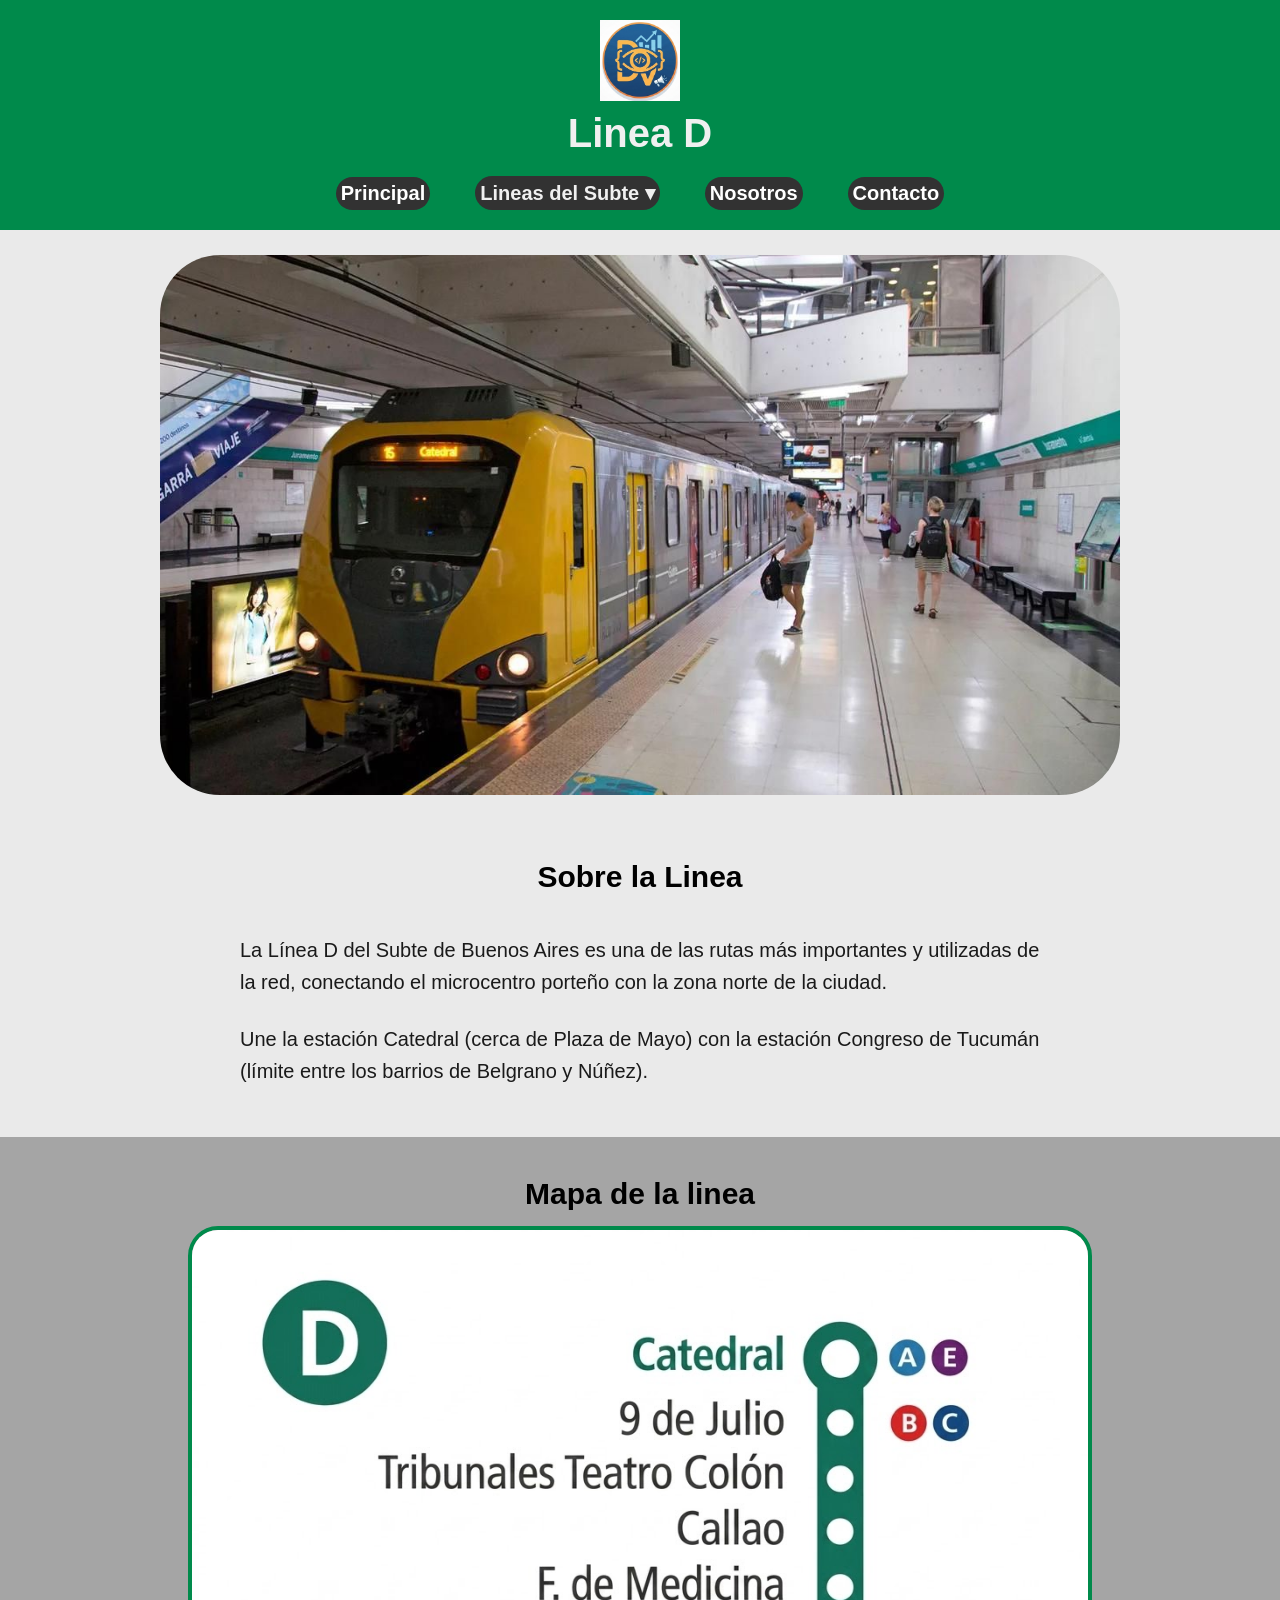
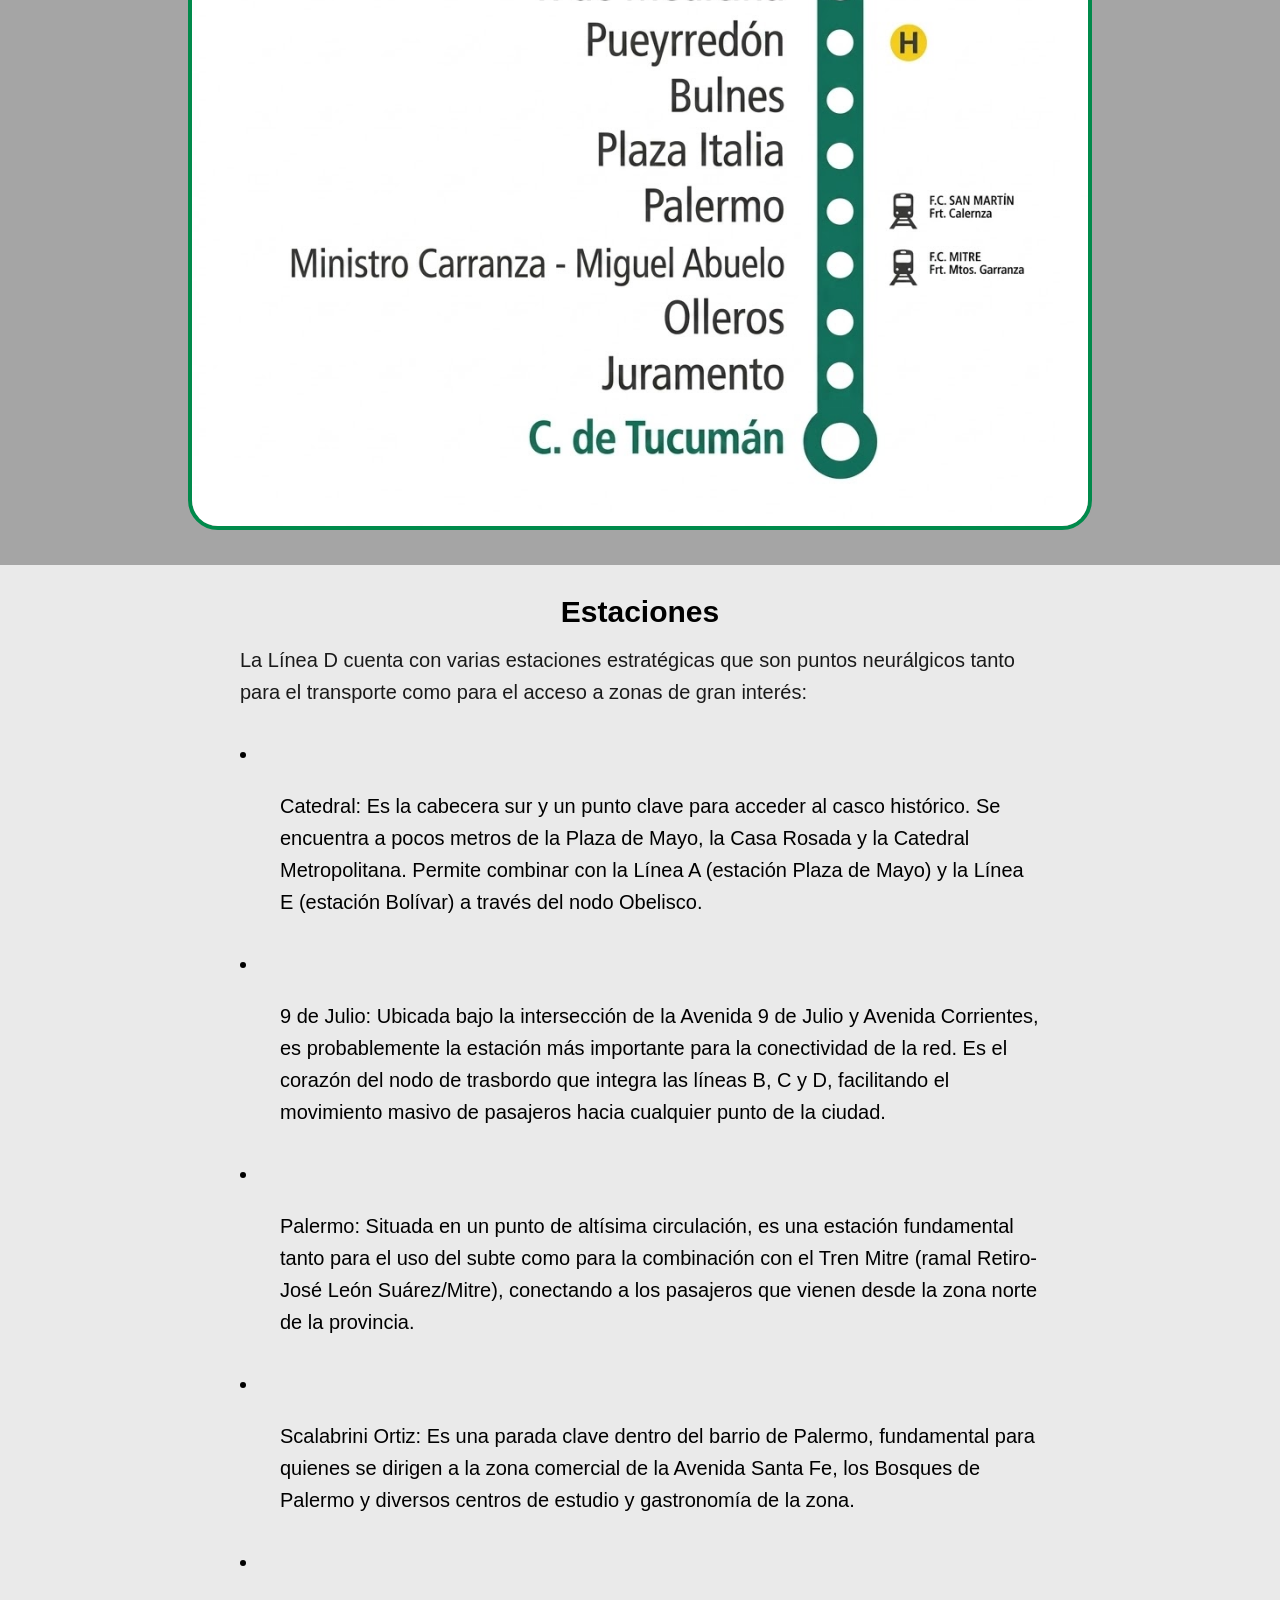
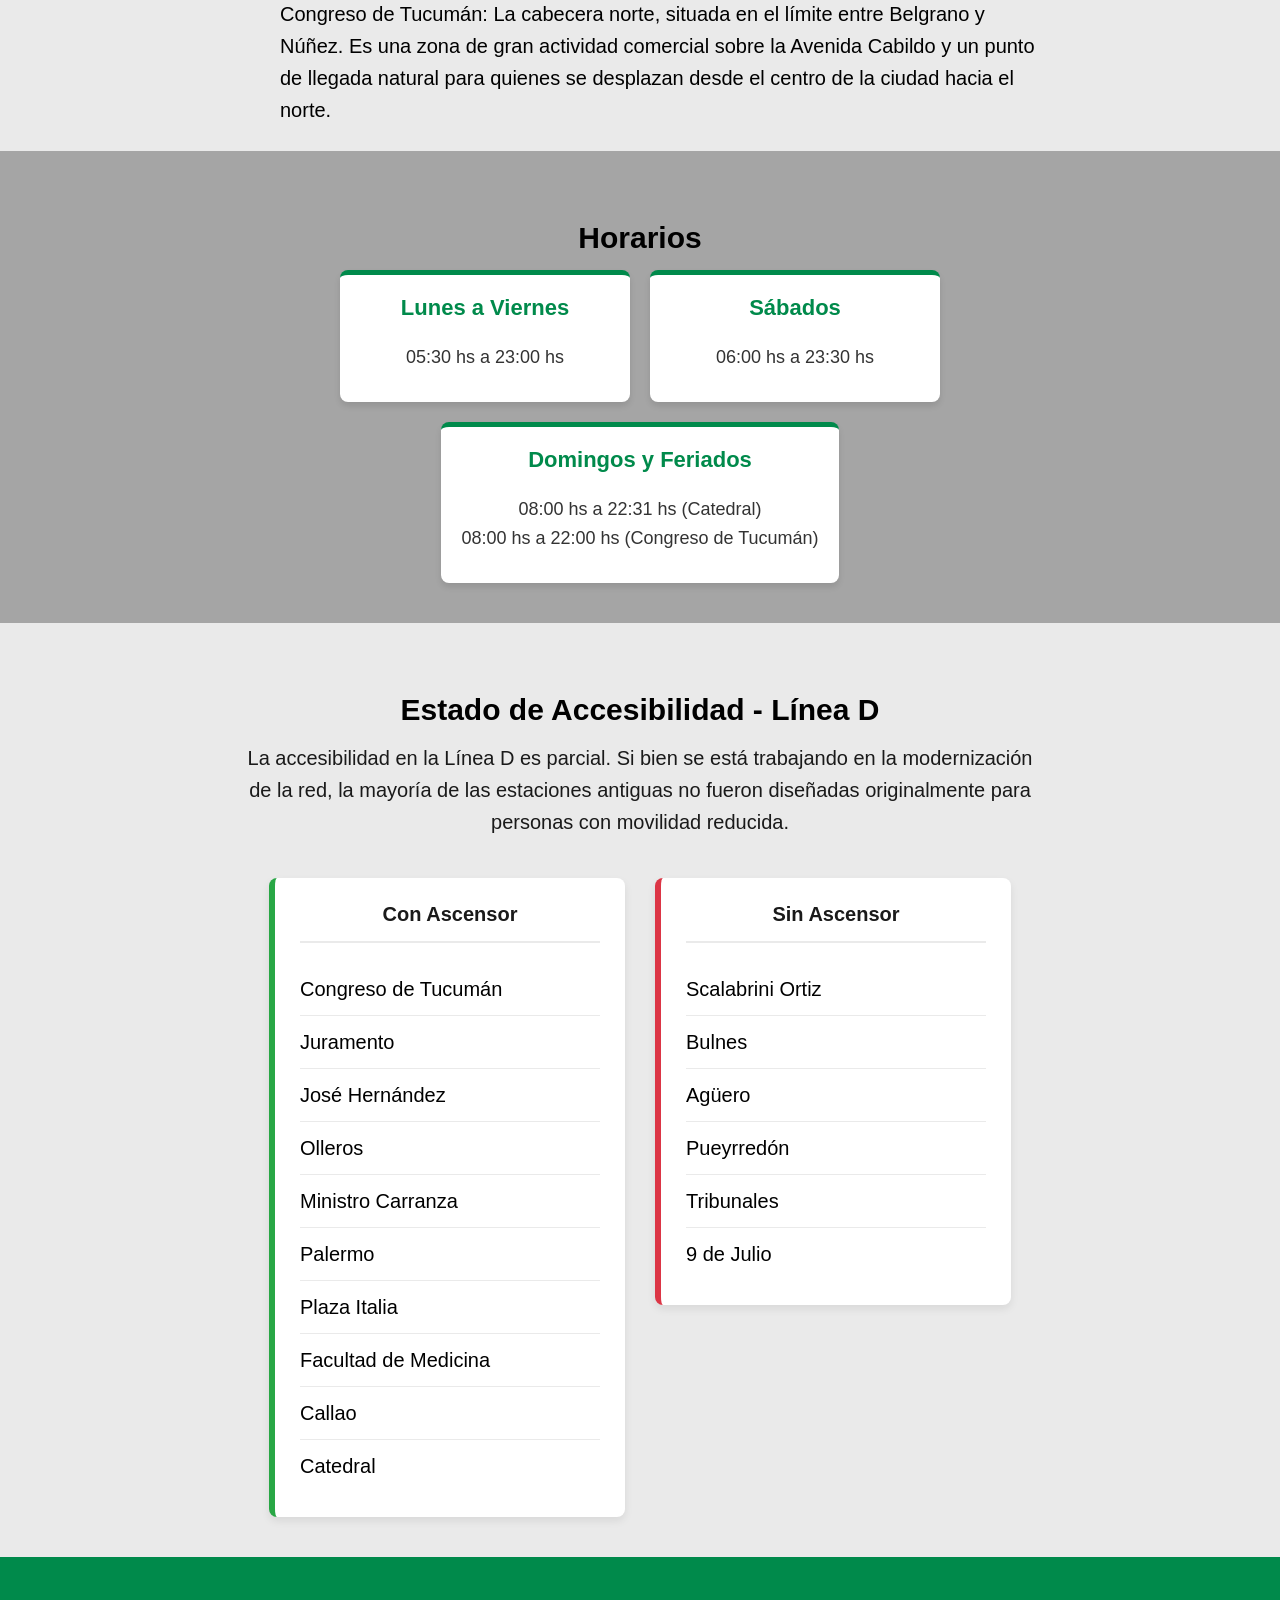
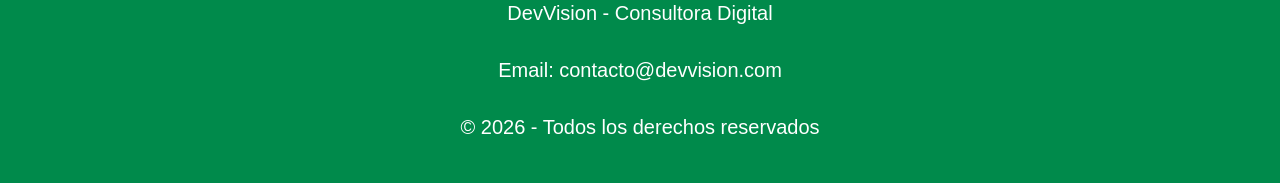
==== commit d42e9319: "responsive" ====
--- a/index.html
+++ b/index.html
@@ -54,7 +54,7 @@
     <main class="colorgris">
         <p></p>
         <h2>Mapa de la linea</h2>
-        <nav class="Imagen"><img src="img/combinaciones_D.jpg" alt="LineaD_Estaciones"></nav>
+        <nav class="Imagen"><img src="img/ESTACIONESLINEAD.avif" alt="LineaD_Estaciones"></nav>
         <p></p>
     </main>
 
--- a/estilos/css.css
+++ b/estilos/css.css
@@ -198,7 +198,7 @@
     border: 4px solid #008A4B;
     display: block;
     margin: 0 auto 25px auto;
-    max-width: 90%;
+    max-width: 70%;
     height: auto;
     border-radius: 30px;
 
@@ -253,6 +253,8 @@
     color: #008A4B;
     margin-top: 0;
     font-size: 22px;
+    font-family: Arial, Helvetica, sans-serif;
+
 }
 
 .tarjeta-horario p {
@@ -260,6 +262,8 @@
     font-size: 18px;
     color: #333;
     text-align: center;
+    font-family: Arial, Helvetica, sans-serif;
+
 }
 
 
@@ -312,6 +316,8 @@
     text-align: left;
     margin: 0;
     max-width: none;
+    font-family: Arial, Helvetica, sans-serif;
+
 }
 
 .contenedor-accesibilidad li:last-child {
@@ -321,7 +327,7 @@
 
 
 
-@media all and (max-width: 1060px) {
+@media all and (max-width: 850px) {
   
     input:checked  ~ ul{   
     display:block;
@@ -383,6 +389,9 @@
     }
     p{
         font-size: 14px;
+        text-align: center;
+        max-width: 500px; 
+
     }
 
     h2{
